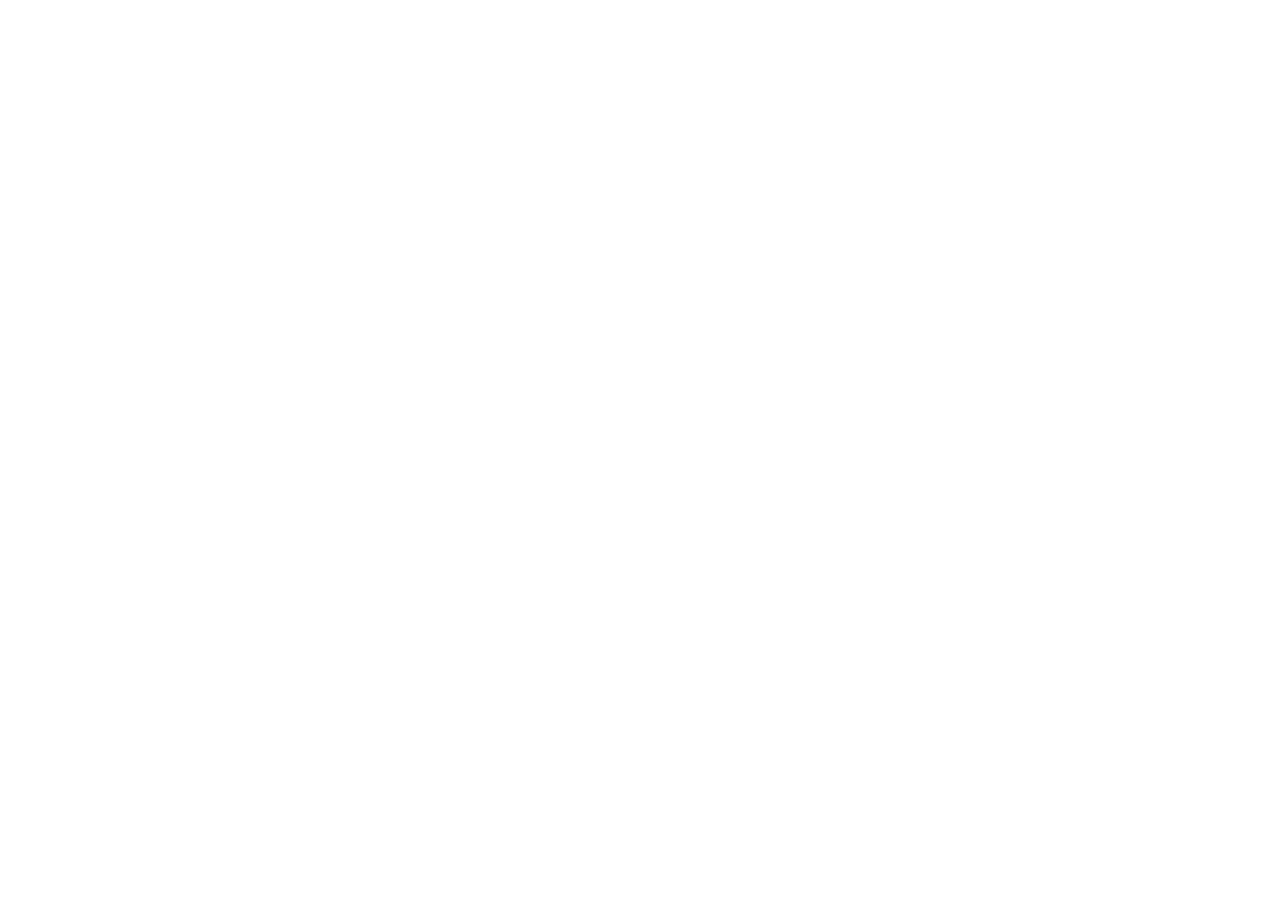
==== rock paper scissor/test.html @ 4be81f2f "this is a commit test" ====
<!DOCTYPE html>
<html lang="en">
<head>
    <meta charset="UTF-8">
    <meta http-equiv="X-UA-Compatible" content="IE=edge">
    <meta name="viewport" content="width=device-width, initial-scale=1.0">
    <title>Document</title>

    <script>
        
        function getComputerChoice(){
            const items = ["Rock", "Paper", "Scissor"];
            const choice = items[Math.floor(Math.random() * 3)];
            return choice.toLowerCase();
        }

        function getPlayerChoice(){
            let playerChoice = prompt("enter rock, paper, scissors");
            return playerChoice.toLowerCase();
        }

        function play(compChoice, plyrChoice){
            compChoice = getComputerChoice();
            plyrChoice = getPlayerChoice();

            if(compChoice == plyrChoice){
                alert(compChoice + " vs " + plyrChoice + " it's a tie!");
            }
            else{
                if(compChoice=="rock"){
                    if(plyrChoice=="scissor"){
                        alert(compChoice + " vs " + plyrChoice + " you lose");
                    }
                    else{
                        alert(compChoice + " vs " + plyrChoice + " you win!");
                    }
                }
                if(compChoice=="paper"){
                    if(plyrChoice=="scissor"){
                        alert(compChoice + " vs " + plyrChoice + " you win!");
                    }
                    else{
                        alert(compChoice + " vs " + plyrChoice + " you lose");
                    }
                }
                if(compChoice=="scissor"){
                    if(plyrChoice=="rock"){
                        alert(compChoice + " vs " + plyrChoice + " you win!");
                    }
                    else{
                        alert(compChoice + " vs " + plyrChoice + " you lose");
                    }
                }
            }
        }

        play();


    </script>
</head>


<body>


</body>
</html>
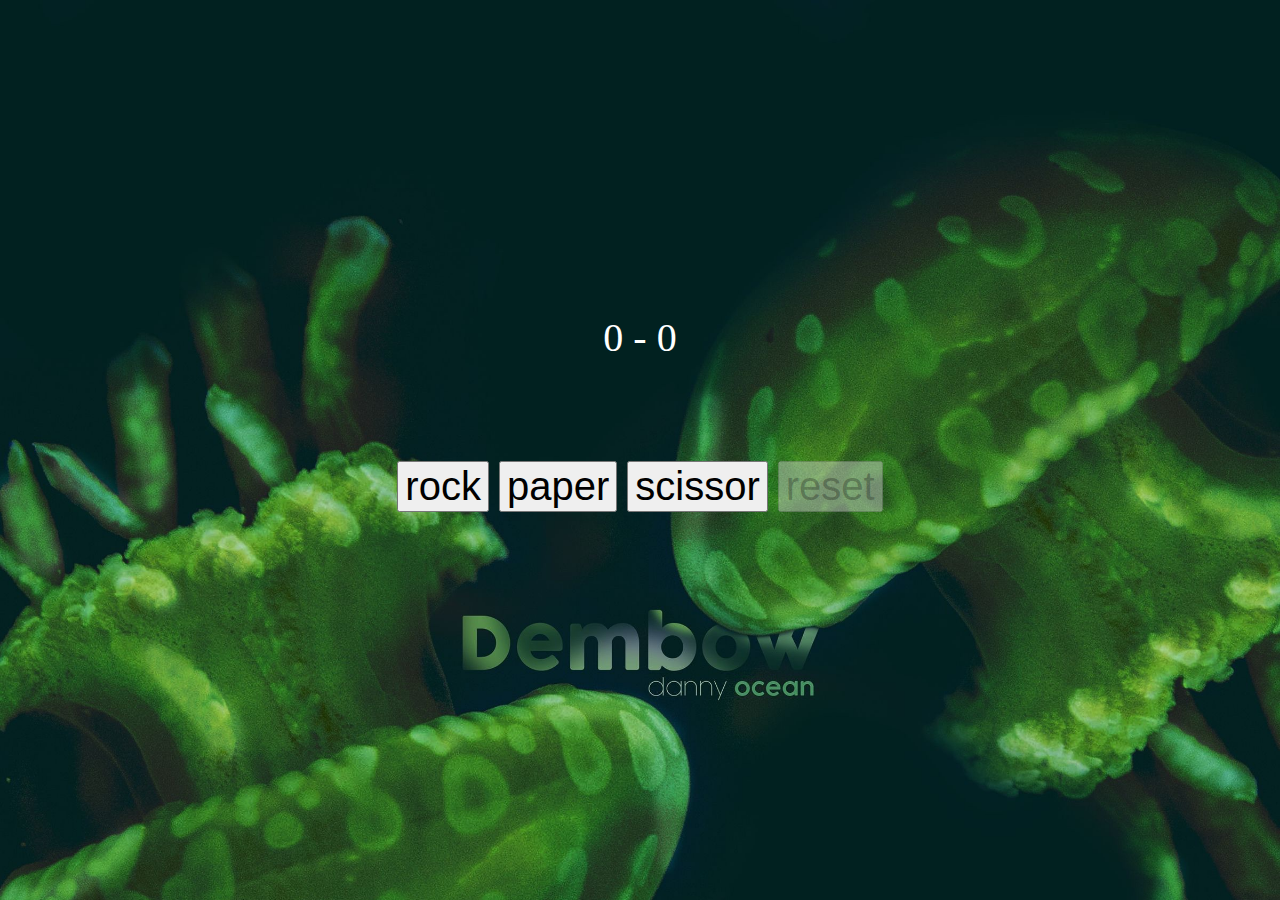
==== commit 80d70f63: "ui added" ====
--- a/rock paper scissor/test.html
+++ b/rock paper scissor/test.html
@@ -5,64 +5,25 @@
     <meta http-equiv="X-UA-Compatible" content="IE=edge">
     <meta name="viewport" content="width=device-width, initial-scale=1.0">
     <title>Document</title>
+    <script defer src="main.js"></script>
+    <link rel="stylesheet" href="styles.css">
 
-    <script>
-        
-        function getComputerChoice(){
-            const items = ["Rock", "Paper", "Scissor"];
-            const choice = items[Math.floor(Math.random() * 3)];
-            return choice.toLowerCase();
-        }
-
-        function getPlayerChoice(){
-            let playerChoice = prompt("enter rock, paper, scissors");
-            return playerChoice.toLowerCase();
-        }
-
-        function play(compChoice, plyrChoice){
-            compChoice = getComputerChoice();
-            plyrChoice = getPlayerChoice();
-
-            if(compChoice == plyrChoice){
-                alert(compChoice + " vs " + plyrChoice + " it's a tie!");
-            }
-            else{
-                if(compChoice=="rock"){
-                    if(plyrChoice=="scissor"){
-                        alert(compChoice + " vs " + plyrChoice + " you lose");
-                    }
-                    else{
-                        alert(compChoice + " vs " + plyrChoice + " you win!");
-                    }
-                }
-                if(compChoice=="paper"){
-                    if(plyrChoice=="scissor"){
-                        alert(compChoice + " vs " + plyrChoice + " you win!");
-                    }
-                    else{
-                        alert(compChoice + " vs " + plyrChoice + " you lose");
-                    }
-                }
-                if(compChoice=="scissor"){
-                    if(plyrChoice=="rock"){
-                        alert(compChoice + " vs " + plyrChoice + " you win!");
-                    }
-                    else{
-                        alert(compChoice + " vs " + plyrChoice + " you lose");
-                    }
-                }
-            }
-        }
-
-        play();
-
-
-    </script>
 </head>
 
 
 <body>
+    <div id="main">
+        <div id="score">0 - 0</div>
+        <div id="screen"></div>
+        <div id="btnpar">
+            <button class="btn">rock</button>
+            <button class="btn">paper</button>
+            <button class="btn">scissor</button>
+            <button id="reset">reset</button>
+        </div>
+    </div>
+
+</body>
 
 
-</body>
 </html>--- a/rock paper scissor/styles.css
+++ b/rock paper scissor/styles.css
@@ -0,0 +1,21 @@
+html{
+    background-image: url('x.jpg');
+    background-size:100%;
+    color:white;
+}
+*{
+    font-size: 40px;
+}
+body { 
+    min-height: 90vh;     
+    display: flex;
+    flex-direction: column;
+    justify-content: center;
+}
+#main{
+    display: flex;
+    flex-direction: column;
+    justify-content: center;
+    align-items: center;
+    gap: 50px;
+}
